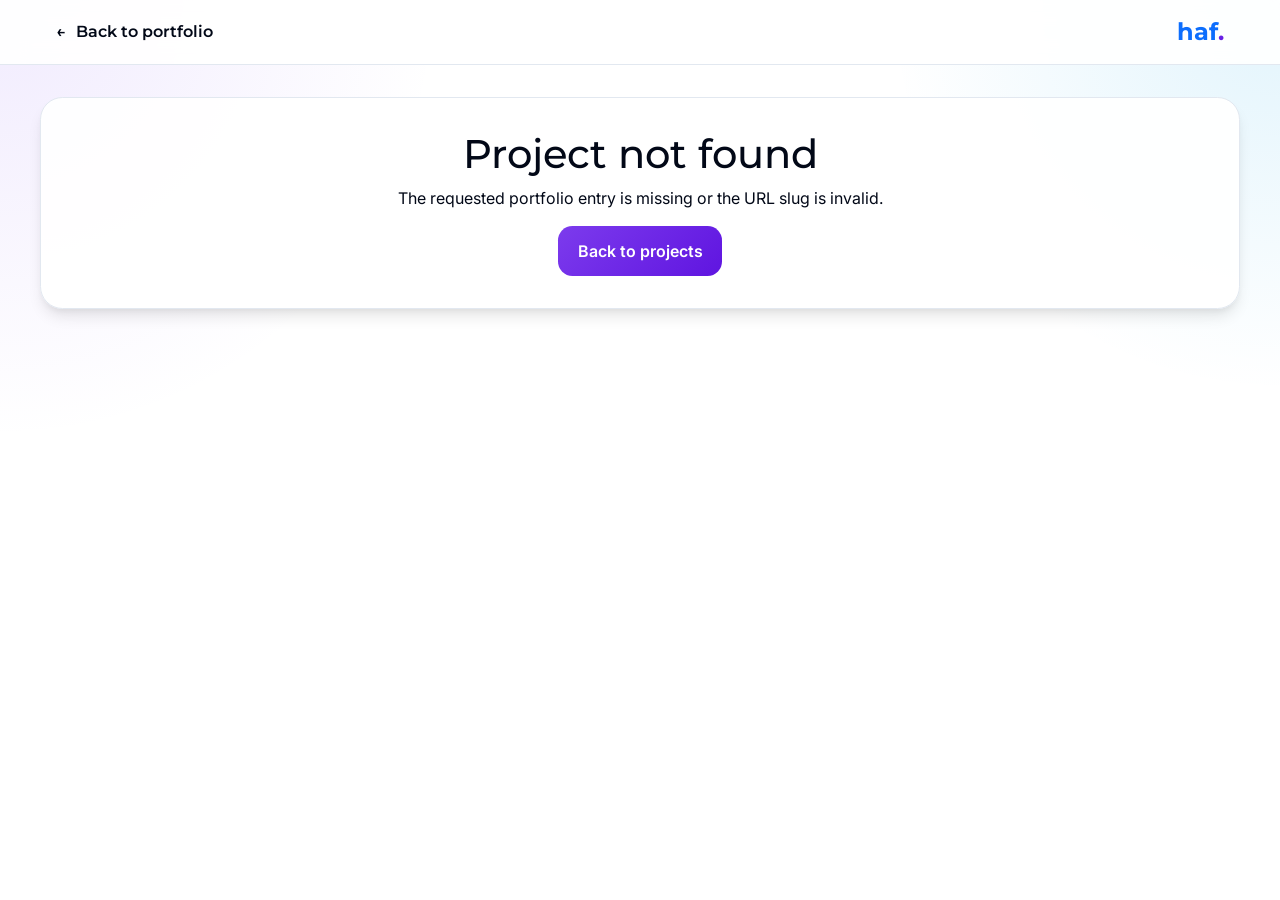
==== _haf_sync/porto-show.html @ fa83cdb7 "Update lms thesis, and SOBI" ====
<!DOCTYPE html>
<html lang="en">
<head>
    <meta charset="UTF-8">
    <meta name="viewport" content="width=device-width, initial-scale=1.0">
    <title>Portfolio Project - Hafidz Mulia</title>
    <meta name="description" content="Detailed portfolio case study for projects built by Hafidz Mulia.">
    <meta name="author" content="Hafidz Mulia">
    <link rel="preconnect" href="https://fonts.googleapis.com">
    <link rel="preconnect" href="https://fonts.gstatic.com" crossorigin>
    <link href="https://fonts.googleapis.com/css2?family=Inter:wght@300;400;500;600;700&family=Montserrat:wght@400;500;600;700&display=swap" rel="stylesheet">
    <link
      href="https://cdn.jsdelivr.net/npm/bootstrap@5.3.3/dist/css/bootstrap.min.css"
      rel="stylesheet"
      integrity="sha384-QWTKZyjpPEjISv5WaRU9OFeRpok6YctnYmDr5pNlyT2bRjXh0JMhjY6hW+ALEwIH"
      crossorigin="anonymous"
    />
    <link rel="stylesheet" href="css/style.css">
    <link rel="icon" type="image/png" href="img/logo.png">
</head>
<body class="detail-page">
    <nav class="detail-nav">
        <div class="container detail-nav-inner">
            <a class="detail-backlink font-montserrat" href="index.html#projects">
                <span>&larr;</span>
                <span>Back to portfolio</span>
            </a>
            <a class="nav-brand font-montserrat" href="index.html">haf<span class="text-gradient">.</span></a>
        </div>
    </nav>

    <main id="project-detail-root"></main>

    <script src="js/project-data.js"></script>
    <script src="js/porto-show.js"></script>
</body>
</html>
---- _haf_sync/css/style.css ----
/* CSS Variables and Root Styles */
:root {
  /* Color Palette */
  --primary: hsl(262, 83%, 58%);
  --primary-foreground: hsl(210, 20%, 98%);
  --secondary: hsl(210, 40%, 96%);
  --secondary-foreground: hsl(222.2, 84%, 4.9%);
  --muted: hsl(210, 40%, 96%);
  --muted-foreground: hsl(215.4, 16.3%, 46.9%);
  --accent: hsl(210, 40%, 96%);
  --accent-foreground: hsl(222.2, 84%, 4.9%);
  --destructive: hsl(0, 84%, 60%);
  --destructive-foreground: hsl(210, 20%, 98%);
  --border: hsl(214.3, 31.8%, 91.4%);
  --input: hsl(214.3, 31.8%, 91.4%);
  --ring: hsl(262, 83%, 58%);
  --background: hsl(0, 0%, 100%);
  --foreground: hsl(222.2, 84%, 4.9%);
  --card: hsl(0, 0%, 100%);
  --card-foreground: hsl(222.2, 84%, 4.9%);
  --popover: hsl(0, 0%, 100%);
  --popover-foreground: hsl(222.2, 84%, 4.9%);
  
  /* Gradients */
  --gradient-primary: linear-gradient(135deg, hsl(262, 83%, 58%), hsl(262, 83%, 48%));
  --gradient-subtle: linear-gradient(135deg, hsl(210, 40%, 98%), hsl(210, 40%, 96%));
  
  /* Shadows */
  --shadow-elegant: 0 4px 6px -1px rgba(0, 0, 0, 0.1), 0 2px 4px -1px rgba(0, 0, 0, 0.06);
  --shadow-lg: 0 10px 15px -3px rgba(0, 0, 0, 0.1), 0 4px 6px -2px rgba(0, 0, 0, 0.05);
  --shadow-xl: 0 20px 25px -5px rgba(0, 0, 0, 0.1), 0 10px 10px -5px rgba(0, 0, 0, 0.04);
  
  /* Transitions */
  --transition-smooth: all 0.3s cubic-bezier(0.4, 0, 0.2, 1);
}

/* Base Styles */
* {
  box-sizing: border-box;
}

html {
  scroll-behavior: smooth;
}

body {
  font-family: 'Inter', -apple-system, BlinkMacSystemFont, 'Segoe UI', 'Roboto', 'Oxygen', 'Ubuntu', 'Cantarell', 'Fira Sans', 'Droid Sans', 'Helvetica Neue', sans-serif;
  line-height: 1.5;
  color: var(--foreground);
  background-color: var(--background);
  margin: 0;
  padding: 0;
  min-height: 100vh;
  overflow-x: hidden;
}

.font-montserrat {
  font-family: 'Montserrat', sans-serif;
}

/* Utility Classes */
.container {
  width: 100%;
  max-width: 1200px;
  margin: 0 auto;
  padding: 0 1rem;
}

.min-h-screen {
  min-height: 100vh;
}

.text-gradient {
  background: var(--gradient-primary);
  -webkit-background-clip: text;
  background-clip: text;
  -webkit-text-fill-color: transparent;
  color: transparent;
}

.gradient-primary {
  background: var(--gradient-primary);
}

.gradient-subtle {
  background: var(--gradient-subtle);
}

.shadow-elegant {
  box-shadow: var(--shadow-elegant);
}

.shadow-lg {
  box-shadow: var(--shadow-lg);
}

.shadow-xl {
  box-shadow: var(--shadow-xl);
}

.transition-smooth {
  transition: var(--transition-smooth);
}

/* Navigation Styles */
nav {
  background: rgba(255, 255, 255, 0.95);
  backdrop-filter: blur(12px);
  border-bottom: 1px solid var(--border);
}

.nav-container {
  display: flex;
  align-items: center;
  justify-content: space-between;
  height: 4rem;
}

.nav-brand {
  font-size: 1.5rem;
  font-weight: 700;
  /* color: var(--foreground); */
  text-decoration: none;
  transition: var(--transition-smooth);
  outline: none;
  border: none;
}

.nav-brand:hover {
  color: var(--primary);
}

.nav-brand:focus {
  outline: none;
  /* color: var(--primary); */
}

.nav-menu {
  display: none;
  align-items: center;
  gap: 0.25rem;
}

/* Mobile Responsive Styles */
@media (max-width: 767px) {
  /* Container and spacing adjustments */
  .container {
    padding: 0 0.75rem;
  }
  
  /* Navigation mobile menu */
  .nav-menu {
    position: fixed;
    top: 4rem;
    left: 0;
    right: 0;
    background-color: var(--background);
    border: 1px solid var(--border);
    border-radius: 0 0 1rem 1rem;
    padding: 1rem;
    flex-direction: column;
    gap: 0.5rem;
    box-shadow: 0 10px 25px -5px rgba(0, 0, 0, 0.1);
    transform: translateY(-100%);
    opacity: 0;
    visibility: hidden;
    transition: all 0.3s ease-in-out;
    z-index: 1000;
  }
  
  .nav-menu.nav-menu-open {
    display: flex;
    transform: translateY(0);
    opacity: 1;
    visibility: visible;
  }
  
  .nav-link {
    width: 100%;
    text-align: left;
    padding: 0.75rem 1rem;
    border-radius: 0.5rem;
    font-size: 1rem;
  }
  
  .mobile-menu-btn.active {
    transform: rotate(90deg);
  }
  
  /* Hero section mobile adjustments */
  .hero {
    min-height: 70vh;
    padding: 1.5rem 0;
  }
  
  .hero-title {
    font-size: 2.25rem !important;
    line-height: 1.2;
    margin-bottom: 0.75rem;
  }
  
  .hero-subtitle {
    font-size: 1rem !important;
    margin-bottom: 1rem;
  }
  
  .hero-description {
    font-size: 1rem;
    margin-bottom: 1.5rem;
    line-height: 1.5;
  }
  
  .hero-buttons {
    flex-direction: column;
    align-items: center;
    gap: 0.75rem;
    margin-bottom: 1.5rem;
  }
  
  .btn {
    width: 100%;
    max-width: 280px;
    height: 3rem;
    font-size: 1rem;
  }
  
  /* Section spacing and typography */
  section {
    padding: 2rem 0;
  }
  
  .section-title {
    font-size: 1.875rem;
    margin-bottom: 1.5rem;
    line-height: 1.3;
  }
  
  /* Card adjustments */
  .card {
    padding: 0.75rem;
    margin-bottom: 1rem;
  }
  
  #about .card {
    max-width: 100%;
  }
  
  .card-title {
    font-size: 1.125rem;
  }
  
  .card-content {
    font-size: 0.95rem;
    line-height: 1.6;
  }
  
  /* Timeline mobile styles */
  .timeline {
    max-width: 100%;
  }
  
  .timeline-item {
    padding-left: 0;
    margin-bottom: 1.5rem;
  }
  
  /* Experience cards */
  .experience-header {
    flex-direction: column;
    align-items: flex-start;
    gap: 0.75rem;
    text-align: left;
  }
  
  .experience-icon {
    width: 2.5rem;
    height: 2.5rem;
    align-self: flex-start;
  }
  
  .experience-info h3 {
    font-size: 1.125rem;
    line-height: 1.3;
  }
  
  .timeline-item h4 {
    font-size: 1rem;
  }
  
  .experience-date {
    font-size: 0.875rem;
  }
  
  .experience-description {
    font-size: 0.9rem;
    margin-bottom: 1rem;
  }
  
  .experience-achievements li {
    font-size: 0.875rem;
    margin-bottom: 0.5rem;
    line-height: 1.4;
  }
  
  /* Subtimeline mobile redesign */
  .subtimeline {
    margin-left: 0 !important;
    padding-left: 0 !important;
    border-left: none !important;
    margin-top: 1rem;
    margin-bottom: 1.5rem;
  }
  
  .subtimeline .timeline-item {
    padding-left: 0;
    margin-bottom: 1.25rem;
    /* border-left: 2px solid var(--border); */
    padding-left: 1rem;
    position: relative;
  }
  
  .subtimeline .timeline-dot {
    left: -0.5rem;
    top: 0.75rem;
    width: 0.5rem;
    height: 0.5rem;
    border: 2px solid var(--background);
    background-color: var(--primary);
    display: block;
  }
  
  /* Alternative: Use visual separators instead of indentation */
  .subtimeline .card {
    border-left: 3px solid var(--primary);
    background-color: rgba(124, 58, 237, 0.02);
  }
  
  /* Skills section */
  .skills-grid {
    grid-template-columns: 1fr;
    gap: 1rem;
  }
  
  .skill-category {
    padding: 1.25rem;
  }
  
  .skill-category-title {
    font-size: 1.125rem;
    margin-bottom: 0.75rem;
  }
  
  .skill-tag {
    font-size: 0.8rem;
    padding: 0.25rem 0.6rem;
  }
  
  /* Projects section */
  .projects-grid {
    grid-template-columns: 1fr;
    gap: 1.5rem;
  }
  
  .project-content {
    padding: 1.25rem;
  }
  
  .project-title {
    font-size: 1.125rem;
    margin-bottom: 0.75rem;
  }
  
  .project-description {
    font-size: 0.875rem;
    margin-bottom: 1rem;
  }
  
  .project-links {
    flex-direction: column;
    gap: 0.75rem;
  }
  
  .project-link {
    width: 100%;
    justify-content: center;
    height: 3rem;
    font-size: 0.95rem;
  }
  
  /* Contact form */
  .contact-form {
    max-width: 100%;
    padding: 0;
  }
  
  .contact-intro {
    font-size: 1rem;
    margin-bottom: 2rem;
  }
  
  .form-input,
  .form-textarea {
    font-size: 1rem;
    height: 2.75rem;
  }
  
  .form-textarea {
    height: 8rem;
  }
  
  .form-submit {
    height: 3rem;
    font-size: 1rem;
  }
  
  /* Footer adjustments */
  footer {
    padding: 2rem 0;
  }
  
  .footer-content {
    gap: 1rem;
  }
  
  .footer-title {
    font-size: 1.25rem;
  }
  
  .footer-subtitle {
    font-size: 0.9rem;
  }
  
  .footer-social {
    gap: 1rem;
  }
  
  .footer-bottom {
    margin-top: 1.5rem;
    padding-top: 1.5rem;
  }
  
  .footer-copyright {
    font-size: 0.875rem;
  }
}

/* Extra small screens */
@media (max-width: 480px) {
  .container {
    padding: 0 0.5rem;
  }
  
  .card {
    padding: 0.5rem;
  }
  
  .hero-title {
    font-size: 2rem !important;
  }
  
  .hero-subtitle {
    font-size: 0.9rem !important;
  }
  
  .hero-description {
    font-size: 0.95rem;
  }
  
  .section-title {
    font-size: 1.75rem;
  }
  
 
  
  .experience-header {
    gap: 0.5rem;
  }
  
  .experience-icon {
    width: 2.25rem;
    height: 2.25rem;
  }
  
  .experience-info h3 {
    font-size: 1rem;
  }
  
  .btn {
    height: 2.75rem;
    font-size: 0.95rem;
    max-width: 260px;
  }
  
  .project-content {
    padding: 1rem;
  }
  
  .skill-category {
    padding: 1rem;
  }
  
  .skill-tag {
    font-size: 0.75rem;
    padding: 0.2rem 0.5rem;
  }
}

.nav-link {
  padding: 0.5rem 1rem;
  color: rgba(34, 34, 34, 0.8);
  text-decoration: none;
  font-weight: 500;
  border-radius: 0.5rem;
  transition: var(--transition-smooth);
}

.nav-link:hover {
  color: var(--primary);
  background-color: rgba(124, 58, 237, 0.05);
}

.mobile-menu-btn {
  display: flex;
  align-items: center;
  justify-content: center;
  width: 2.5rem;
  height: 2.5rem;
  border: none;
  background: none;
  cursor: pointer;
  border-radius: 0.375rem;
  transition: var(--transition-smooth);
  color: var(--foreground);
}

.mobile-menu-btn:hover {
  background-color: var(--accent);
}

/* Hero Section */
.hero {
  display: flex;
  align-items: center;
  justify-content: center;
  min-height: 80vh;
  text-align: center;
  padding: 2rem 0;
}

/* .hero-content {
  max-width: 64rem;
} */

.profile-image-container {
  margin-bottom: 2rem;
  display: inline-block;
}

/* .profile-image-wrapper {
  width: 10rem;
  height: 10rem;
  margin: 0 auto;
  border-radius: 50%;
  background: var(--gradient-primary);
  padding: 0.25rem;
  box-shadow: var(--shadow-elegant);
} */

/* .profile-image {
  width: 100%;
  height: 100%;
  border-radius: 50%;
  object-fit: cover;
} */

.hero-title {
  font-size: 3rem;
  font-weight: 700;
  margin-bottom: 0.5rem;
}

.hero-subtitle {
  font-size: 0.75rem;
  color: var(--muted-foreground);
  margin-bottom: 1.5rem;
}

.hero-description {
  font-size: 1.125rem;
  color: rgba(34, 34, 34, 0.8);
  max-width: 50rem;
  margin: 0 auto 1rem;
  line-height: 1.6;
}

.hero-buttons {
  display: flex;
  flex-wrap: wrap;
  gap: 1rem;
  justify-content: center;
  margin-bottom: 2rem;
}

.hero-social {
  display: flex;
  gap: 1.5rem;
  justify-content: center;
  color: var(--muted-foreground);
}

.hero-social a {
  color: var(--muted-foreground);
  transition: var(--transition-smooth);
}

.hero-social a:hover {
  color: var(--primary);
}

/* Button Styles */
.btn {
  display: inline-flex;
  align-items: center;
  justify-content: center;
  gap: 0.5rem;
  white-space: nowrap;
  font-size: 0.875rem;
  font-weight: 500;
  height: 2.75rem;
  padding: 0 2rem;
  border-radius: 0.375rem;
  border: none;
  cursor: pointer;
  text-decoration: none;
  transition: var(--transition-smooth);
  outline: none;
}

.btn:focus-visible {
  outline: 2px solid var(--ring);
  outline-offset: 2px;
}

.btn-primary {
  background: var(--gradient-primary);
  color: var(--primary-foreground);
  box-shadow: var(--shadow-lg);
}

.btn-primary:hover {
  box-shadow: var(--shadow-xl);
  transform: translateY(-1px);
}

.btn-secondary {
  border: 1px solid var(--border);
  background-color: var(--background);
  color: var(--foreground);
  box-shadow: var(--shadow-md);
}

.btn-secondary:hover {
  background-color: var(--accent);
  box-shadow: var(--shadow-lg);
}

/* Section Styles */
section {
  padding: 3rem 0;
 
}

.section-title {
  font-size: 2.5rem;
  font-weight: 700;
  text-align: center;
  margin-bottom: 1rem;
}

.section-bg {
  background-color: var(--background);
}

.section-subtle {
  background: var(--gradient-subtle);
}

/* Cards */
.card {
  background-color: var(--card);
  border-radius: 1rem;
  padding: 2rem;
  box-shadow: var(--shadow-md);
  border: 1px solid var(--border);
  transition: var(--transition-smooth);
 

}

.card:hover {
  box-shadow: var(--shadow-lg);
  transform: translateY(-2px);
}

.card-title {
  font-size: 1.25rem;
  font-weight: 600;
  margin-bottom: 0.5rem;
}

.card-content {
  color: rgba(34, 34, 34, 0.9);
  line-height: 1.6;
}

/* Grid Layouts */
.grid {
  display: grid;
  gap: 1.5rem;
}

.grid-md-2 {
  grid-template-columns: 1fr;
}

.grid-lg-3 {
  grid-template-columns: 1fr;
}

/* Experience Timeline */
.timeline {
  position: relative;
}

.timeline-line {
  position: absolute;
  left: 2rem;
  top: 0;
  bottom: 0;
  width: 0.125rem;
  background-color: var(--border);
  display: none;
}

.timeline-item {
  position: relative;
  padding-left: 0;
  margin-bottom: 2rem;
}

.timeline-dot {
  position: absolute;
  left: 1.5rem;
  top: 1.5rem;
  width: 1.25rem;
  height: 1.25rem;
  border-radius: 50%;
  background-color: var(--primary);
  border: 4px solid var(--background);
  box-shadow: var(--shadow-md);
  display: none;
}
/* Subtimeline */
.subtimeline {
  position: relative;
  margin-left: 3rem;
  border-left: 0.125rem solid var(--border);
  padding-left: 1rem;
  margin-top: -1rem;
  margin-bottom: 2rem;
}
.subtimeline .timeline-item {
  padding-left: 0;
  margin-bottom: 1.5rem;
}
.subtimeline .timeline-dot {
  left: -1.45rem;
  top: 0.5rem;
  width: 0.75rem;
  height: 0.75rem;
  border: 3px solid var(--background);
  background-color: var(--muted-foreground);
  display: block;
}
.subtimeline .experience-description {
  /* margin-bottom: 0.5rem; */
  font-size: 0.875rem;
}



.experience-icon {
  display: flex;
  align-items: center;
  justify-content: center;
  width: 3rem;
  height: 3rem;
  border-radius: 0.5rem;
  /* background-color: rgba(124, 58, 237, 0.1); */
  color: var(--primary);
  margin-bottom: 1rem;
}

.experience-header {
  display: flex;
  align-items: start;
  gap: 1rem;
  margin-bottom: 1rem;
}

.experience-info h3 {
  font-size: 1.25rem;
  font-weight: 600;
  margin-bottom: 0.25rem;
}
.timeline-item h4 {
  font-size: 1rem;
  font-weight: 600;
  margin-bottom: 0.25rem;
}
.experience-company {
  color: var(--primary);
  font-weight: 500;
}

.experience-date {
  font-size: 0.875rem;
  color: var(--muted-foreground);
}

.experience-description {
  color: rgba(34, 34, 34, 0.8);
  margin-bottom: 1rem;
}

.experience-achievements {
  list-style: none;
  padding: 0;
  margin: 0;
}

.experience-achievements li {
  display: flex;
  align-items: start;
  gap: 0.5rem;
  font-size: 0.875rem;
  color: rgba(34, 34, 34, 0.8);
  margin-bottom: 0.5rem;
}

.achievement-bullet {
  color: var(--primary);
  margin-top: 0.25rem;
}

/* Skills */
.skills-grid {
  display: grid;
  gap: 1.5rem;
  grid-template-columns: 1fr;
}

.skill-category {
  background-color: var(--card);
  border-radius: 0.75rem;
  padding: 1.5rem;
  box-shadow: var(--shadow-md);
  border: 1px solid var(--border);
  transition: var(--transition-smooth);
}

.skill-category:hover {
  box-shadow: var(--shadow-lg);
  transform: translateY(-2px);
}

.skill-category-title {
  font-size: 1.25rem;
  font-weight: 600;
  color: var(--primary);
  margin-bottom: 1rem;
}

.skill-tags {
  display: flex;
  flex-wrap: wrap;
  gap: 0.5rem;
}

.skill-tag {
  display: inline-flex;
  align-items: center;
  padding: 0.25rem 0.75rem;
  font-size: 0.875rem;
  font-weight: 500;
  border-radius: 9999px;
  background-color: var(--secondary);
  color: var(--secondary-foreground);
  border: 1px solid transparent;
  transition: var(--transition-smooth);
  cursor: default;
}

.skill-tag:hover {
  background-color: var(--primary);
  color: var(--primary-foreground);
}

/* Projects */
.projects-grid {
  display: grid;
  gap: 1.5rem;
  grid-template-columns: 1fr;
}

.project-card {
  background-color: var(--card);
  border-radius: 0.75rem;
  overflow: hidden;
  box-shadow: var(--shadow-md);
  border: 1px solid var(--border);
  transition: var(--transition-smooth);
  position: relative;
}

.project-card:hover {
  box-shadow: var(--shadow-xl);
  transform: translateY(-4px);
}

.project-image-container {
  position: relative;
  overflow: hidden;
  aspect-ratio: 16 / 9;
}

.project-image {
  width: 100%;
  height: 100%;
  object-fit: cover;
  transition: var(--transition-smooth);
}

.project-card:hover .project-image {
  transform: scale(1.1);
}

.project-overlay {
  position: absolute;
  inset: 0;
  background: linear-gradient(to top, rgba(0, 0, 0, 0.6), transparent);
  opacity: 0;
  transition: var(--transition-smooth);
}

.project-card:hover .project-overlay {
  opacity: 1;
}

.project-content {
  padding: 1.5rem;
}

.project-title {
  font-size: 1.25rem;
  font-weight: 600;
  margin-bottom: 0.5rem;
}

.project-description {
  color: rgba(34, 34, 34, 0.7);
  font-size: 0.875rem;
  margin-bottom: 1rem;
}

.project-tags {
  display: flex;
  flex-wrap: wrap;
  gap: 0.5rem;
  margin-bottom: 1rem;
}

.project-tag {
  padding: 0.25rem 0.5rem;
  font-size: 0.75rem;
  border-radius: 0.375rem;
  background-color: rgba(124, 58, 237, 0.1);
  color: var(--primary);
  font-weight: 500;
}

.project-links {
  display: flex;
  flex-wrap: wrap;
  gap: 0.5rem;
}

.project-link {
  display: inline-flex;
  align-items: center;
  justify-content: center;
  gap: 0.5rem;
  font-size: 0.875rem;
  font-weight: 500;
  height: 2.25rem;
  padding: 0 0.75rem;
  border-radius: 0.375rem;
  text-decoration: none;
  transition: var(--transition-smooth);
  flex: 1 1 calc(50% - 0.25rem);
}

.project-link-primary {
  background: var(--gradient-primary);
  color: var(--primary-foreground);
}

.project-link-secondary {
  border: 1px solid var(--border);
  background-color: var(--background);
  color: var(--foreground);
}
.project-link-show {
  flex-basis: 100%;
  border: 1px solid rgba(124, 58, 237, 0.22);
  background: rgba(124, 58, 237, 0.08);
  color: var(--primary);
}


.project-link:hover {
  transform: translateY(-1px);
}

/* Contact Form */
.contact-form {
  max-width: 32rem;
  margin: 0 auto;
}

.contact-intro {
  text-align: center;
  color: var(--muted-foreground);
  margin-bottom: 3rem;
}

.form-group {
  margin-bottom: 1.5rem;
}

.form-label {
  display: block;
  font-size: 0.875rem;
  font-weight: 500;
  margin-bottom: 0.5rem;
}

.form-input,
.form-textarea {
  width: 100%;
  height: 2.5rem;
  border-radius: 0.375rem;
  border: 1px solid var(--input);
  background-color: var(--background);
  padding: 0 0.75rem;
  font-size: 0.875rem;
  transition: var(--transition-smooth);
  outline: none;
}

.form-textarea {
  height: 7.5rem;
  padding: 0.5rem 0.75rem;
  resize: vertical;
}

.form-input:focus,
.form-textarea:focus {
  outline: 2px solid var(--ring);
  outline-offset: 2px;
}

.form-input::placeholder,
.form-textarea::placeholder {
  color: var(--muted-foreground);
}

.form-submit {
  width: 100%;
  background: var(--gradient-primary);
  color: var(--primary-foreground);
  height: 2.75rem;
  padding: 0 2rem;
  border-radius: 0.375rem;
  border: none;
  font-size: 0.875rem;
  font-weight: 500;
  cursor: pointer;
  transition: var(--transition-smooth);
  box-shadow: var(--shadow-md);
}

.form-submit:hover {
  box-shadow: var(--shadow-lg);
  transform: translateY(-1px);
}

/* Footer */
footer {
  padding: 3rem 0;
  background: var(--gradient-primary);
  color: white;
}

.footer-content {
  display: flex;
  flex-direction: column;
  align-items: center;
  gap: 1.5rem;
  max-width: 96rem;
  margin: 0 auto;
}

.footer-info {
  text-align: center;
}

.footer-title {
  font-size: 1.5rem;
  font-weight: 700;
  margin-bottom: 0.5rem;
}

.footer-subtitle {
  color: rgba(255, 255, 255, 0.8);
}

.footer-social {
  display: flex;
  gap: 1.5rem;
}

.footer-social a {
  color: white;
  transition: var(--transition-smooth);
}

.footer-social a:hover {
  color: rgba(255, 255, 255, 0.7);
}

.footer-bottom {
  margin-top: 2rem;
  padding-top: 2rem;
  border-top: 1px solid rgba(255, 255, 255, 0.2);
  text-align: center;
}

.footer-copyright {
  color: rgba(255, 255, 255, 0.8);
}

.heart-icon {
  display: inline;
  width: 1rem;
  height: 1rem;
  color: #f87171;
  fill: #f87171;
}

/* Animations */
.animate-fade-in {
  animation: fadeIn 1s ease-out;
}

.animate-fade-in-up {
  animation: fadeInUp 0.8s ease-out;
  animation-fill-mode: both;
}

@keyframes fadeIn {
  from {
    opacity: 0;
  }
  to {
    opacity: 1;
  }
}

@keyframes fadeInUp {
  from {
    opacity: 0;
    transform: translateY(30px);
  }
  to {
    opacity: 1;
    transform: translateY(0);
  }
}

/* Tablet Responsive Styles */
@media (min-width: 768px) and (max-width: 1023px) {
  .container {
    padding: 0 2rem;
  }
  
  .hero-title {
    font-size: 3.25rem;
  }
  
  .hero-subtitle {
    font-size: 1.25rem;
  }
  
  .section-title {
    font-size: 2.25rem;
  }
  
  .timeline {
    max-width: 85%;
    margin: 0 auto;
  }
  
  #about .card {
    max-width: 85%;
    margin: 0 auto;
  }
}

/* Desktop Responsive Design */
@media (min-width: 768px) {
  .nav-menu {
    display: flex;
  }
  
  .mobile-menu-btn {
    display: none;
  }
  
  /* Desktop timeline and about constraints */
  .timeline {
    max-width: 75%;
    margin: 0 auto;
  }
  
  #about .card {
    max-width: 75%;
    margin: 0 auto;
  }
  
  .timeline-line {
    display: block;
  }
  
  .timeline-item {
    padding-left: 5rem;
  }
  
  .timeline-dot {
    display: block;
  }
  
  .grid-md-2 {
    grid-template-columns: repeat(2, 1fr);
  }
  
  .skills-grid {
    grid-template-columns: repeat(2, 1fr);
  }
  
  .projects-grid {
    grid-template-columns: repeat(2, 1fr);
  }
  
  .footer-content {
    flex-direction: row;
    justify-content: space-between;
  }
  
  .footer-info {
    text-align: left;
  }
  
  .hero-title {
    font-size: 3.75rem;
  }
  
  .hero-subtitle {
    font-size: 1.5rem;
  }
}

@media (min-width: 1024px) {
  .grid-lg-3 {
    grid-template-columns: repeat(3, 1fr);
  }
  
  .projects-grid {
    grid-template-columns: repeat(3, 1fr);
  }
  
  .hero-title {
    font-size: 4rem;
  }
}

/* Fixed Navigation */
.nav-fixed {
  position: fixed;
  top: 0;
  left: 0;
  right: 0;
  z-index: 50;
}

/* Lovable Badge Styles */
#lovable-badge {
  position: fixed;
  bottom: 10px;
  right: 10px;
  width: 141px;
  padding: 5px 13px;
  background-color: #000;
  color: #fff;
  font-size: 12px;
  border-radius: 5px;
  font-family: sans-serif;
  display: flex;
  align-items: center;
  gap: 4px;
  z-index: 1000000;
  text-transform: none !important;
  font-feature-settings: normal !important;
  font-weight: 400 !important;
}

/* Sonner Toast Styles */
:where(html[dir="ltr"]),:where([data-sonner-toaster][dir="ltr"]){--toast-icon-margin-start: -3px;--toast-icon-margin-end: 4px;--toast-svg-margin-start: -1px;--toast-svg-margin-end: 0px;--toast-button-margin-start: auto;--toast-button-margin-end: 0;--toast-close-button-start: 0;--toast-close-button-end: unset;--toast-close-button-transform: translate(-35%, -35%)}:where(html[dir="rtl"]),:where([data-sonner-toaster][dir="rtl"]){--toast-icon-margin-start: 4px;--toast-icon-margin-end: -3px;--toast-svg-margin-start: 0px;--toast-svg-margin-end: -1px;--toast-button-margin-start: 0;--toast-button-margin-end: auto;--toast-close-button-start: unset;--toast-close-button-end: 0;--toast-close-button-transform: translate(35%, -35%)}:where([data-sonner-toaster]){position:fixed;width:var(--width);font-family:ui-sans-serif,system-ui,-apple-system,BlinkMacSystemFont,Segoe UI,Roboto,Helvetica Neue,Arial,Noto Sans,sans-serif,Apple Color Emoji,Segoe UI Emoji,Segoe UI Symbol,Noto Color Emoji;--gray1: hsl(0, 0%, 99%);--gray2: hsl(0, 0%, 97.3%);--gray3: hsl(0, 0%, 95.1%);--gray4: hsl(0, 0%, 93%);--gray5: hsl(0, 0%, 90.9%);--gray6: hsl(0, 0%, 88.7%);--gray7: hsl(0, 0%, 85.8%);--gray8: hsl(0, 0%, 78%);--gray9: hsl(0, 0%, 56.1%);--gray10: hsl(0, 0%, 52.3%);--gray11: hsl(0, 0%, 43.5%);--gray12: hsl(0, 0%, 9%);--border-radius: 8px;box-sizing:border-box;padding:0;margin:0;list-style:none;outline:none;z-index:999999999;transition:transform .4s ease}:where([data-sonner-toaster][data-lifted="true"]){transform:translateY(-10px)}@media (hover: none) and (pointer: coarse){:where([data-sonner-toaster][data-lifted="true"]){transform:none}}:where([data-sonner-toaster][data-x-position="right"]){right:var(--offset-right)}:where([data-sonner-toaster][data-x-position="left"]){left:var(--offset-left)}:where([data-sonner-toaster][data-x-position="center"]){left:50%;transform:translate(-50%)}:where([data-sonner-toaster][data-y-position="top"]){top:var(--offset-top)}:where([data-sonner-toaster][data-y-position="bottom"]){bottom:var(--offset-bottom)}:where([data-sonner-toast]){--y: translateY(100%);--lift-amount: calc(var(--lift) * var(--gap));z-index:var(--z-index);position:absolute;opacity:0;transform:var(--y);filter:blur(0);touch-action:none;transition:transform .4s,opacity .4s,height .4s,box-shadow .2s;box-sizing:border-box;outline:none;overflow-wrap:anywhere}:where([data-sonner-toast][data-styled="true"]){padding:16px;background:var(--normal-bg);border:1px solid var(--normal-border);color:var(--normal-text);border-radius:var(--border-radius);box-shadow:0 4px 12px #0000001a;width:var(--width);font-size:13px;display:flex;align-items:center;gap:6px}:where([data-sonner-toast]:focus-visible){box-shadow:0 4px 12px #0000001a,0 0 0 2px #0003}:where([data-sonner-toast][data-y-position="top"]){top:0;--y: translateY(-100%);--lift: 1;--lift-amount: calc(1 * var(--gap))}:where([data-sonner-toast][data-y-position="bottom"]){bottom:0;--y: translateY(100%);--lift: -1;--lift-amount: calc(var(--lift) * var(--gap))}:where([data-sonner-toast]) :where([data-description]){font-weight:400;line-height:1.4;color:inherit}:where([data-sonner-toast]) :where([data-title]){font-weight:500;line-height:1.5;color:inherit}:where([data-sonner-toast]) :where([data-icon]){display:flex;height:16px;width:16px;position:relative;justify-content:flex-start;align-items:center;flex-shrink:0;margin-left:var(--toast-icon-margin-start);margin-right:var(--toast-icon-margin-end)}:where([data-sonner-toast][data-promise="true"]) :where([data-icon])>svg{opacity:0;transform:scale(.8);transform-origin:center;animation:sonner-fade-in .3s ease forwards}:where([data-sonner-toast]) :where([data-icon])>*{flex-shrink:0}:where([data-sonner-toast]) :where([data-icon]) svg{margin-left:var(--toast-svg-margin-start);margin-right:var(--toast-svg-margin-end)}:where([data-sonner-toast]) :where([data-content]){display:flex;flex-direction:column;gap:2px}[data-sonner-toast][data-styled=true] [data-button]{border-radius:4px;padding-left:8px;padding-right:8px;height:24px;font-size:12px;color:var(--normal-bg);background:var(--normal-text);margin-left:var(--toast-button-margin-start);margin-right:var(--toast-button-margin-end);border:none;cursor:pointer;outline:none;display:flex;align-items:center;flex-shrink:0;transition:opacity .4s,box-shadow .2s}:where([data-sonner-toast]) :where([data-button]):focus-visible{box-shadow:0 0 0 2px #0006}:where([data-sonner-toast]) :where([data-button]):first-of-type{margin-left:var(--toast-button-margin-start);margin-right:var(--toast-button-margin-end)}:where([data-sonner-toast]) :where([data-cancel]){color:var(--normal-text);background:rgba(0,0,0,.08)}:where([data-sonner-toast][data-theme="dark"]) :where([data-cancel]){background:rgba(255,255,255,.3)}:where([data-sonner-toast]) :where([data-close-button]){position:absolute;left:var(--toast-close-button-start);right:var(--toast-close-button-end);top:0;height:20px;width:20px;display:flex;justify-content:center;align-items:center;padding:0;color:var(--gray12);border:1px solid var(--gray4);transform:var(--toast-close-button-transform);border-radius:50%;cursor:pointer;z-index:1;transition:opacity .1s,background .2s,border-color .2s}[data-sonner-toast] [data-close-button]{background:var(--gray1)}:where([data-sonner-toast]) :where([data-close-button]):focus-visible{box-shadow:0 4px 12px #0000001a,0 0 0 2px #0003}:where([data-sonner-toast]) :where([data-disabled="true"]){cursor:not-allowed}:where([data-sonner-toast]):hover :where([data-close-button]):hover{background:var(--gray2);border-color:var(--gray5)}:where([data-sonner-toast][data-swiping="true"]):before{content:"";position:absolute;left:-50%;right:-50%;height:100%;z-index:-1}:where([data-sonner-toast][data-y-position="top"][data-swiping="true"]):before{bottom:50%;transform:scaleY(3) translateY(50%)}:where([data-sonner-toast][data-y-position="bottom"][data-swiping="true"]):before{top:50%;transform:scaleY(3) translateY(-50%)}:where([data-sonner-toast][data-swiping="false"][data-removed="true"]):before{content:"";position:absolute;inset:0;transform:scaleY(2)}:where([data-sonner-toast]):after{content:"";position:absolute;left:0;height:calc(var(--gap) + 1px);bottom:100%;width:100%}:where([data-sonner-toast][data-mounted="true"]){--y: translateY(0);opacity:1}:where([data-sonner-toast][data-expanded="false"][data-front="false"]){--scale: var(--toasts-before) * .05 + 1;--y: translateY(calc(var(--lift-amount) * var(--toasts-before))) scale(calc(-1 * var(--scale)));height:var(--front-toast-height)}:where([data-sonner-toast])>*{transition:opacity .4s}:where([data-sonner-toast][data-expanded="false"][data-front="false"][data-styled="true"])>*{opacity:0}:where([data-sonner-toast][data-visible="false"]){opacity:0;pointer-events:none}:where([data-sonner-toast][data-mounted="true"][data-expanded="true"]){--y: translateY(calc(var(--lift) * var(--offset)));height:var(--initial-height)}:where([data-sonner-toast][data-removed="true"][data-front="true"][data-swipe-out="false"]){--y: translateY(calc(var(--lift) * -100%));opacity:0}:where([data-sonner-toast][data-removed="true"][data-front="false"][data-swipe-out="false"][data-expanded="true"]){--y: translateY(calc(var(--lift) * var(--offset) + var(--lift) * -100%));opacity:0}:where([data-sonner-toast][data-removed="true"][data-front="false"][data-swipe-out="false"][data-expanded="false"]){--y: translateY(40%);opacity:0;transition:transform .5s,opacity .2s}:where([data-sonner-toast][data-removed="true"][data-front="false"]):before{height:calc(var(--initial-height) + 20%)}[data-sonner-toast][data-swiping=true]{transform:var(--y) translateY(var(--swipe-amount-y, 0px)) translate(var(--swipe-amount-x, 0px));transition:none}[data-sonner-toast][data-swiped=true]{user-select:none}[data-sonner-toast][data-swipe-out=true][data-y-position=bottom],[data-sonner-toast][data-swipe-out=true][data-y-position=top]{animation-duration:.2s;animation-timing-function:ease-out;animation-fill-mode:forwards}[data-sonner-toast][data-swipe-out=true][data-swipe-direction=left]{animation-name:swipe-out-left}[data-sonner-toast][data-swipe-out=true][data-swipe-direction=right]{animation-name:swipe-out-right}[data-sonner-toast][data-swipe-out=true][data-swipe-direction=up]{animation-name:swipe-out-up}[data-sonner-toast][data-swipe-out=true][data-swipe-direction=down]{animation-name:swipe-out-down}@keyframes swipe-out-left{0%{transform:var(--y) translate(var(--swipe-amount-x));opacity:1}to{transform:var(--y) translate(calc(var(--swipe-amount-x) - 100%));opacity:0}}@keyframes swipe-out-right{0%{transform:var(--y) translate(var(--swipe-amount-x));opacity:1}to{transform:var(--y) translate(calc(var(--swipe-amount-x) + 100%));opacity:0}}@keyframes swipe-out-up{0%{transform:var(--y) translateY(var(--swipe-amount-y));opacity:1}to{transform:var(--y) translateY(calc(var(--swipe-amount-y) - 100%));opacity:0}}@keyframes swipe-out-down{0%{transform:var(--y) translateY(var(--swipe-amount-y));opacity:1}to{transform:var(--y) translateY(calc(var(--swipe-amount-y) + 100%));opacity:0}}@media (max-width: 600px){[data-sonner-toaster]{position:fixed;right:var(--mobile-offset-right);left:var(--mobile-offset-left);width:100%}[data-sonner-toaster][dir=rtl]{left:calc(var(--mobile-offset-left) * -1)}[data-sonner-toaster] [data-sonner-toast]{left:0;right:0;width:calc(100% - var(--mobile-offset-left) * 2)}[data-sonner-toaster][data-x-position=left]{left:var(--mobile-offset-left)}[data-sonner-toaster][data-y-position=bottom]{bottom:var(--mobile-offset-bottom)}[data-sonner-toaster][data-y-position=top]{top:var(--mobile-offset-top)}[data-sonner-toaster][data-x-position=center]{left:var(--mobile-offset-left);right:var(--mobile-offset-right);transform:none}}[data-sonner-toaster][data-theme=light]{--normal-bg: #fff;--normal-border: var(--gray4);--normal-text: var(--gray12);--success-bg: hsl(143, 85%, 96%);--success-border: hsl(145, 92%, 91%);--success-text: hsl(140, 100%, 27%);--info-bg: hsl(208, 100%, 97%);--info-border: hsl(221, 91%, 91%);--info-text: hsl(210, 92%, 45%);--warning-bg: hsl(49, 100%, 97%);--warning-border: hsl(49, 91%, 91%);--warning-text: hsl(31, 92%, 45%);--error-bg: hsl(359, 100%, 97%);--error-border: hsl(359, 100%, 94%);--error-text: hsl(360, 100%, 45%)}[data-sonner-toaster][data-theme=light] [data-sonner-toast][data-invert=true]{--normal-bg: #000;--normal-border: hsl(0, 0%, 20%);--normal-text: var(--gray1)}[data-sonner-toaster][data-theme=dark] [data-sonner-toast][data-invert=true]{--normal-bg: #fff;--normal-border: var(--gray3);--normal-text: var(--gray12)}[data-sonner-toaster][data-theme=dark]{--normal-bg: #000;--normal-bg-hover: hsl(0, 0%, 12%);--normal-border: hsl(0, 0%, 20%);--normal-border-hover: hsl(0, 0%, 25%);--normal-text: var(--gray1);--success-bg: hsl(150, 100%, 6%);--success-border: hsl(147, 100%, 12%);--success-text: hsl(150, 86%, 65%);--info-bg: hsl(215, 100%, 6%);--info-border: hsl(223, 100%, 12%);--info-text: hsl(216, 87%, 65%);--warning-bg: hsl(64, 100%, 6%);--warning-border: hsl(60, 100%, 12%);--warning-text: hsl(46, 87%, 65%);--error-bg: hsl(358, 76%, 10%);--error-border: hsl(357, 89%, 16%);--error-text: hsl(358, 100%, 81%)}[data-sonner-toaster][data-theme=dark] [data-sonner-toast] [data-close-button]{background:var(--normal-bg);border-color:var(--normal-border);color:var(--normal-text)}[data-sonner-toaster][data-theme=dark] [data-sonner-toast] [data-close-button]:hover{background:var(--normal-bg-hover);border-color:var(--normal-border-hover)}[data-rich-colors=true][data-sonner-toast][data-type=success],[data-rich-colors=true][data-sonner-toast][data-type=success] [data-close-button]{background:var(--success-bg);border-color:var(--success-border);color:var(--success-text)}[data-rich-colors=true][data-sonner-toast][data-type=info],[data-rich-colors=true][data-sonner-toast][data-type=info] [data-close-button]{background:var(--info-bg);border-color:var(--info-border);color:var(--info-text)}[data-rich-colors=true][data-sonner-toast][data-type=warning],[data-rich-colors=true][data-sonner-toast][data-type=warning] [data-close-button]{background:var(--warning-bg);border-color:var(--warning-border);color:var(--warning-text)}[data-rich-colors=true][data-sonner-toast][data-type=error],[data-rich-colors=true][data-sonner-toast][data-type=error] [data-close-button]{background:var(--error-bg);border-color:var(--error-border);color:var(--error-text)}.sonner-loading-wrapper{--size: 16px;height:var(--size);width:var(--size);position:absolute;inset:0;z-index:10}.sonner-loading-wrapper[data-visible=false]{transform-origin:center;animation:sonner-fade-out .2s ease forwards}.sonner-spinner{position:relative;top:50%;left:50%;height:var(--size);width:var(--size)}.sonner-loading-bar{animation:sonner-spin 1.2s linear infinite;background:var(--gray11);border-radius:6px;height:8%;left:-10%;position:absolute;top:-3.9%;width:24%}.sonner-loading-bar:nth-child(1){animation-delay:-1.2s;transform:rotate(.0001deg) translate(146%)}.sonner-loading-bar:nth-child(2){animation-delay:-1.1s;transform:rotate(30deg) translate(146%)}.sonner-loading-bar:nth-child(3){animation-delay:-1s;transform:rotate(60deg) translate(146%)}.sonner-loading-bar:nth-child(4){animation-delay:-.9s;transform:rotate(90deg) translate(146%)}.sonner-loading-bar:nth-child(5){animation-delay:-.8s;transform:rotate(120deg) translate(146%)}.sonner-loading-bar:nth-child(6){animation-delay:-.7s;transform:rotate(150deg) translate(146%)}.sonner-loading-bar:nth-child(7){animation-delay:-.6s;transform:rotate(180deg) translate(146%)}.sonner-loading-bar:nth-child(8){animation-delay:-.5s;transform:rotate(210deg) translate(146%)}.sonner-loading-bar:nth-child(9){animation-delay:-.4s;transform:rotate(240deg) translate(146%)}.sonner-loading-bar:nth-child(10){animation-delay:-.3s;transform:rotate(270deg) translate(146%)}.sonner-loading-bar:nth-child(11){animation-delay:-.2s;transform:rotate(300deg) translate(146%)}.sonner-loading-bar:nth-child(12){animation-delay:-.1s;transform:rotate(330deg) translate(146%)}@keyframes sonner-fade-in{0%{opacity:0;transform:scale(.8)}to{opacity:1;transform:scale(1)}}@keyframes sonner-fade-out{0%{opacity:1;transform:scale(1)}to{opacity:0;transform:scale(.8)}}@keyframes sonner-spin{0%{opacity:1}to{opacity:.15}}@media (prefers-reduced-motion){[data-sonner-toast],[data-sonner-toast]>*,.sonner-loading-bar{transition:none!important;animation:none!important}}.sonner-loader{position:absolute;top:50%;left:50%;transform:translate(-50%,-50%);transform-origin:center;transition:opacity .2s,transform .2s}.sonner-loader[data-visible=false]{opacity:0;transform:scale(.8) translate(-50%,-50%)}
.project-kicker {
  margin: 0 0 0.4rem;
  color: var(--muted-foreground);
  font-size: 0.85rem;
  font-weight: 600;
  letter-spacing: 0.04em;
  text-transform: uppercase;
}

.project-image-placeholder {
  display: flex;
  align-items: center;
  justify-content: center;
  padding: 1.5rem;
  background:
    radial-gradient(circle at top left, rgba(255, 255, 255, 0.24), transparent 40%),
    linear-gradient(135deg, hsl(262, 83%, 58%), hsl(208, 84%, 50%));
  color: white;
  font-size: 1.1rem;
  font-weight: 700;
  text-align: center;
}

.project-status-badge {
  position: absolute;
  top: 1rem;
  right: 1rem;
  z-index: 2;
  padding: 0.35rem 0.7rem;
  border-radius: 999px;
  background: rgba(255, 255, 255, 0.92);
  color: var(--foreground);
  font-size: 0.75rem;
  font-weight: 700;
  box-shadow: var(--shadow-elegant);
}

.project-link-disabled {
  justify-content: center;
  background: hsl(210, 40%, 96%);
  color: var(--muted-foreground);
  border: 1px dashed var(--border);
  cursor: default;
}

.detail-page {
  min-height: 100vh;
  background:
    radial-gradient(circle at top left, rgba(139, 92, 246, 0.12), transparent 28%),
    radial-gradient(circle at top right, rgba(14, 165, 233, 0.12), transparent 25%),
    var(--background);
}

.detail-nav {
  position: sticky;
  top: 0;
  z-index: 20;
  background: rgba(255, 255, 255, 0.92);
  backdrop-filter: blur(12px);
  border-bottom: 1px solid var(--border);
}

.detail-nav-inner {
  display: flex;
  align-items: center;
  justify-content: space-between;
  min-height: 4rem;
  gap: 1rem;
}

.detail-backlink {
  display: inline-flex;
  align-items: center;
  gap: 0.6rem;
  color: var(--foreground);
  text-decoration: none;
  font-weight: 600;
}

.detail-shell {
  padding: 2rem 0 3rem;
}

.detail-header {
  display: grid;
  gap: 1rem;
  margin-bottom: 1.5rem;
}

.detail-eyebrow {
  color: var(--primary);
  text-transform: uppercase;
  letter-spacing: 0.08em;
  font-size: 0.82rem;
  font-weight: 700;
}

.detail-title {
  margin: 0;
  font-size: clamp(2rem, 4vw, 3.3rem);
  line-height: 1.05;
}

.detail-summary {
  max-width: 860px;
  color: var(--muted-foreground);
  font-size: 1.05rem;
}

.detail-chip-row,
.detail-stack-tags,
.detail-action-row {
  display: flex;
  flex-wrap: wrap;
  gap: 0.75rem;
}

.detail-chip {
  display: inline-flex;
  align-items: center;
  gap: 0.45rem;
  padding: 0.55rem 0.9rem;
  border-radius: 999px;
  background: white;
  border: 1px solid var(--border);
  font-size: 0.9rem;
  box-shadow: var(--shadow-elegant);
}

.detail-action {
  display: inline-flex;
  align-items: center;
  justify-content: center;
  min-height: 2.9rem;
  padding: 0.8rem 1.2rem;
  border-radius: 0.9rem;
  font-weight: 600;
  text-decoration: none;
  transition: var(--transition-smooth);
}

.detail-action-primary {
  background: var(--gradient-primary);
  color: white;
}

.detail-action-secondary {
  background: white;
  color: var(--foreground);
  border: 1px solid var(--border);
}

.detail-grid {
  display: grid;
  grid-template-columns: minmax(0, 1.6fr) minmax(280px, 0.9fr);
  gap: 1.5rem;
  align-items: start;
}

.detail-card {
  background: rgba(255, 255, 255, 0.95);
  border: 1px solid var(--border);
  border-radius: 1.4rem;
  box-shadow: var(--shadow-lg);
  padding: 1.25rem;
}

.detail-card h2,
.detail-card h3 {
  margin-top: 0;
  margin-bottom: 0.85rem;
}

.detail-body {
  display: grid;
  gap: 1.5rem;
}

.detail-text-block {
  color: var(--muted-foreground);
}

.detail-text-block p {
  margin: 0 0 0.9rem;
}

.detail-list {
  margin: 0;
  padding-left: 1.1rem;
  color: var(--muted-foreground);
}

.detail-list li + li {
  margin-top: 0.55rem;
}

.detail-meta-grid {
  display: grid;
  gap: 0.85rem;
}

.detail-meta-item {
  padding-bottom: 0.85rem;
  border-bottom: 1px solid var(--border);
}

.detail-meta-item:last-child {
  border-bottom: none;
  padding-bottom: 0;
}

.detail-meta-label {
  display: block;
  margin-bottom: 0.25rem;
  color: var(--muted-foreground);
  font-size: 0.82rem;
  text-transform: uppercase;
  letter-spacing: 0.06em;
}

.detail-stack-tags .project-tag {
  margin: 0;
}

.carousel-shell {
  display: grid;
  gap: 1rem;
}

.carousel-stage {
  position: relative;
  overflow: hidden;
  border-radius: 1.2rem;
  background: hsl(220, 22%, 97%);
  border: 1px solid var(--border);
  min-height: 360px;
}

.carousel-track {
  display: flex;
  transition: transform 0.35s ease;
}

.carousel-slide {
  min-width: 100%;
  display: flex;
  align-items: stretch;
}

.carousel-media,
.carousel-placeholder {
  width: 100%;
  min-height: 360px;
}

.carousel-media {
  object-fit: cover;
}

.carousel-placeholder {
  display: grid;
  place-items: center;
  text-align: center;
  padding: 2rem;
  background:
    linear-gradient(135deg, rgba(139, 92, 246, 0.18), rgba(14, 165, 233, 0.18)),
    white;
}

.carousel-placeholder strong {
  display: block;
  margin-bottom: 0.55rem;
  font-size: 1.2rem;
}

.carousel-controls {
  display: flex;
  align-items: center;
  justify-content: space-between;
  gap: 1rem;
}

.carousel-buttons {
  display: flex;
  gap: 0.6rem;
}

.carousel-btn {
  width: 2.6rem;
  height: 2.6rem;
  border: 1px solid var(--border);
  background: white;
  border-radius: 999px;
  cursor: pointer;
  font-size: 1rem;
}

.carousel-dots {
  display: flex;
  flex-wrap: wrap;
  gap: 0.45rem;
}

.carousel-dot {
  width: 0.75rem;
  height: 0.75rem;
  border-radius: 999px;
  border: none;
  background: hsl(214.3, 31.8%, 85%);
  cursor: pointer;
}

.carousel-dot.active {
  background: var(--primary);
}

.detail-empty {
  padding: 2rem;
  text-align: center;
}

@media (max-width: 991px) {
  .detail-grid {
    grid-template-columns: 1fr;
  }
}

@media (max-width: 767px) {
  .detail-shell {
    padding-top: 1.25rem;
  }

  .detail-card {
    padding: 1rem;
  }

  .carousel-stage,
  .carousel-media,
  .carousel-placeholder {
    min-height: 260px;
  }
}

.projects-header {
  display: flex;
  align-items: flex-end;
  justify-content: space-between;
  gap: 1rem;
  margin-bottom: 1rem;
}

.projects-intro {
  max-width: 640px;
  margin: -0.5rem 0 0;
  color: var(--muted-foreground);
  font-size: 1rem;
}

.projects-count {
  margin: 0;
  color: var(--muted-foreground);
  font-weight: 600;
}

.project-filter-bar {
  display: flex;
  flex-wrap: wrap;
  gap: 0.75rem;
  margin-bottom: 1.75rem;
}

.project-filter-btn {
  border: 1px solid var(--border);
  background: rgba(255, 255, 255, 0.92);
  color: var(--muted-foreground);
  border-radius: 999px;
  padding: 0.72rem 1.05rem;
  font-size: 0.95rem;
  font-weight: 600;
  cursor: pointer;
  transition: var(--transition-smooth);
  box-shadow: 0 8px 24px rgba(15, 23, 42, 0.04);
}

.project-filter-btn:hover {
  border-color: rgba(124, 58, 237, 0.28);
  color: var(--foreground);
  transform: translateY(-1px);
}

.project-filter-btn.active {
  background: var(--gradient-primary);
  border-color: transparent;
  color: white;
  box-shadow: var(--shadow-elegant);
}

.project-card-catalog {
  height: 100%;
}

.project-roleline {
  margin: -0.35rem 0 0.85rem;
  color: var(--muted-foreground);
  font-size: 0.95rem;
  font-weight: 600;
}

.project-meta {
  display: flex;
  flex-wrap: wrap;
  gap: 0.5rem;
  margin-bottom: 0.9rem;
}

.project-meta-pill {
  display: inline-flex;
  align-items: center;
  padding: 0.28rem 0.7rem;
  border-radius: 999px;
  background: hsl(210, 40%, 97%);
  border: 1px solid var(--border);
  color: var(--muted-foreground);
  font-size: 0.8rem;
  font-weight: 600;
}

#projects .project-status-badge {
  background: rgba(255, 255, 255, 0.92);
  color: var(--foreground);
}

@media (max-width: 767px) {
  .projects-header {
    align-items: flex-start;
    flex-direction: column;
  }

  .projects-count {
    font-size: 0.95rem;
  }

  .project-filter-bar {
    gap: 0.6rem;
  }

  .project-filter-btn {
    width: auto;
    padding: 0.65rem 0.95rem;
    font-size: 0.9rem;
  }
}
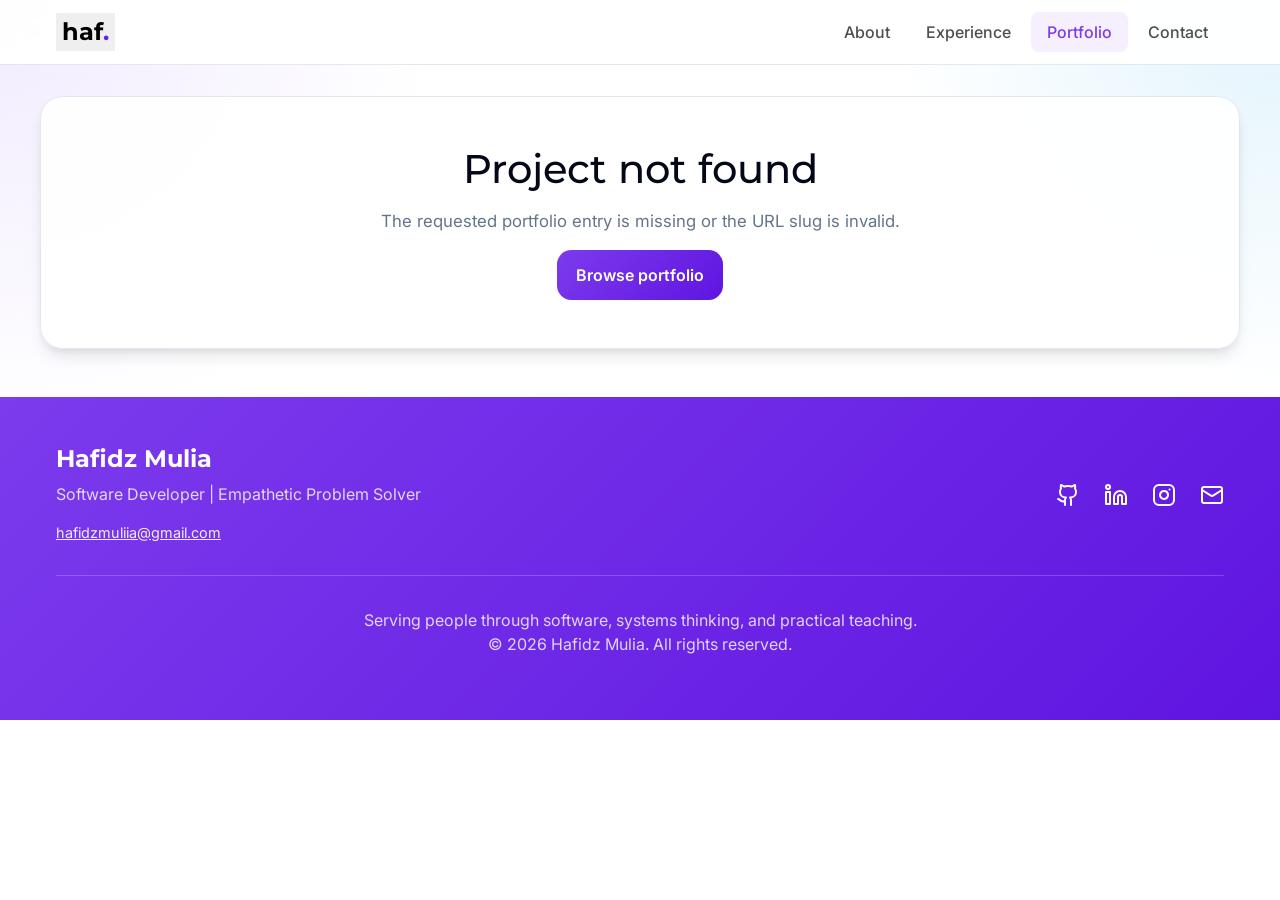
==== commit f7f32909: "update" ====
--- a/_haf_sync/porto-show.html
+++ b/_haf_sync/porto-show.html
@@ -19,19 +19,13 @@
     <link rel="icon" type="image/png" href="img/logo.png">
 </head>
 <body class="detail-page">
-    <nav class="detail-nav">
-        <div class="container detail-nav-inner">
-            <a class="detail-backlink font-montserrat" href="index.html#projects">
-                <span>&larr;</span>
-                <span>Back to portfolio</span>
-            </a>
-            <a class="nav-brand font-montserrat" href="index.html">haf<span class="text-gradient">.</span></a>
-        </div>
-    </nav>
+    <div id="site-header"></div>
 
     <main id="project-detail-root"></main>
 
+    <script src="js/layout.js"></script>
     <script src="js/project-data.js"></script>
     <script src="js/porto-show.js"></script>
+    <div id="site-footer"></div>
 </body>
 </html>
--- a/_haf_sync/css/style.css
+++ b/_haf_sync/css/style.css
@@ -463,7 +463,7 @@
   }
   
   .hero-description {
-    font-size: 0.95rem;
+    font-size: 0.9rem !important;
   }
   
   .section-title {
@@ -662,6 +662,7 @@
 .btn-secondary:hover {
   background-color: var(--accent);
   box-shadow: var(--shadow-lg);
+  color: var(--foreground);
 }
 
 /* Section Styles */
@@ -931,18 +932,31 @@
 .project-image-container {
   position: relative;
   overflow: hidden;
-  aspect-ratio: 16 / 9;
+  aspect-ratio: 4 / 3;
+  background: #fff;
+  display: flex;
+  align-items: center;
+  justify-content: center;
 }
 
 .project-image {
   width: 100%;
   height: 100%;
-  object-fit: cover;
+  object-fit: contain;
+  object-position: center;
+  display: block;
+  background: #fff;
   transition: var(--transition-smooth);
 }
 
 .project-card:hover .project-image {
-  transform: scale(1.1);
+  width: 100%;
+  height: 100%;
+  object-fit: contain;
+  object-position: center;
+  display: block;
+  background: #fff;
+  transition: var(--transition-smooth);
 }
 
 .project-overlay {
@@ -1571,7 +1585,7 @@
   border-radius: 1.2rem;
   background: hsl(220, 22%, 97%);
   border: 1px solid var(--border);
-  min-height: 360px;
+  min-height: auto;
 }
 
 .carousel-track {
@@ -1588,11 +1602,16 @@
 .carousel-media,
 .carousel-placeholder {
   width: 100%;
-  min-height: 360px;
+  height: auto;
+  min-height: auto;
 }
 
 .carousel-media {
-  object-fit: cover;
+  display: block;
+  max-width: 100%;
+  height: auto;
+  object-fit: contain;
+  aspect-ratio: auto;
 }
 
 .carousel-placeholder {
@@ -1788,3 +1807,261 @@
     font-size: 0.9rem;
   }
 }
+
+/* ===== Premium Detail v2 (porto-show) ===== */
+.detail-shell-v2{padding:2rem 0 3rem;max-width:1200px}
+.detail-hero-v2{background:#fff;border:1px solid var(--border);border-radius:1.6rem;padding:2rem;box-shadow:0 12px 40px rgba(15,23,42,.06);margin-bottom:1.4rem}
+.detail-eyebrow-v2{color:#7c3aed;font-weight:700;letter-spacing:.08em;text-transform:uppercase;font-size:.78rem;margin:0 0 .6rem}
+.detail-title-v2{font-size:clamp(1.9rem,4vw,3rem);line-height:1.05;margin:0 0 .5rem;font-weight:700}
+.detail-summary-v2{color:var(--muted-foreground);font-size:1.06rem;max-width:760px;margin:0 0 1.1rem;line-height:1.6}
+.detail-pills-v2{display:flex;flex-wrap:wrap;gap:.6rem;margin-bottom:1.1rem}
+.detail-pill-v2{display:inline-flex;align-items:center;gap:.4rem;padding:.5rem .85rem;border-radius:999px;background:#fff;border:1px solid var(--border);font-weight:600;font-size:.84rem;box-shadow:0 4px 14px rgba(15,23,42,.04)}
+.detail-pill-v2 .dot{width:.5rem;height:.5rem;border-radius:50%;background:#22c55e}
+.detail-pill-v2.tone{background:rgba(124,58,237,.08);border-color:rgba(124,58,237,.18);color:#5b21b6}
+.detail-pill-v2.live{background:#f0fdf4;border-color:#bbf7d0;color:#166534}
+.detail-actions-v2{display:flex;flex-wrap:wrap;gap:.7rem}
+.btn-v2{display:inline-flex;align-items:center;justify-content:center;gap:.4rem;min-height:2.9rem;padding:.7rem 1.15rem;border-radius:999px;font-weight:700;font-size:.92rem;text-decoration:none;transition:var(--transition-smooth);border:1px solid transparent;cursor:pointer}
+.btn-primary-v2{background:linear-gradient(135deg,#7c3aed,#4f46e5);color:#fff;box-shadow:0 10px 20px rgba(124,58,237,.24)}
+.btn-primary-v2:hover{transform:translateY(-1px);box-shadow:0 14px 28px rgba(124,58,237,.3)}
+.btn-secondary-v2{background:#fff;border-color:var(--border);color:var(--foreground)}
+.btn-secondary-v2:hover{border-color:rgba(124,58,237,.3);color:#5b21b6}
+.btn-ghost-v2{background:rgba(124,58,237,.08);border-color:rgba(124,58,237,.18);color:#5b21b6}
+.btn-disabled-v2{background:hsl(210,40%,96%);border:1px dashed var(--border);color:var(--muted-foreground);cursor:default}
+.detail-layout-v2{display:grid;grid-template-columns:minmax(0,1.7fr) 360px;gap:1.4rem;align-items:start}
+.card-v2{background:#fff;border:1px solid var(--border);border-radius:1.4rem;padding:1.4rem;box-shadow:0 10px 30px rgba(15,23,42,.05); margin-bottom:1.4rem;display:grid;gap:.9rem}
+.card-v2-head{margin-bottom:1rem}
+.card-v2-head .kicker{color:#7c3aed;font-weight:700;letter-spacing:.06em;text-transform:uppercase;font-size:.75rem}
+.card-v2-head h2{font-size:1.45rem;font-weight:700;margin:.25rem 0 0}
+.card-v2-head h3{font-size:1.1rem}
+.card-v2 .muted{color:var(--muted-foreground);font-size:.9rem;margin:.25rem 0 0}
+.prose-v2 p{color:var(--muted-foreground);line-height:1.7;margin:0 0 .8rem}
+.highlights-v2{list-style:none;padding:0;margin:0;display:grid;gap:.9rem}
+.highlights-v2 li{display:flex;gap:.9rem;align-items:flex-start}
+.highlights-v2 .num{flex:0 0 2.1rem;height:2.1rem;display:grid;place-items:center;border-radius:999px;background:linear-gradient(135deg,#7c3aed,#4f46e5);color:#fff;font-weight:700;font-size:.85rem}
+.meta-v2{display:grid;gap:0}
+.meta-v2>div{display:grid;grid-template-columns:1fr;gap:.2rem;padding:.85rem 0;border-bottom:1px solid var(--border)}
+.meta-v2>div:last-child{border-bottom:none}
+.meta-v2 dt{color:var(--muted-foreground);font-size:.75rem;letter-spacing:.06em;text-transform:uppercase;font-weight:700}
+.meta-v2 dd{margin:0;font-weight:600;word-break:break-word}
+.meta-v2 a{color:#5b21b6;text-decoration:none}
+.meta-v2 a:hover{text-decoration:underline}
+.tags-v2{display:flex;flex-wrap:wrap;gap:.5rem}
+.tag-v2{padding:.3rem .6rem;border-radius:999px;background:rgba(124,58,237,.1);color:#5b21b6;font-weight:600;font-size:.78rem}
+
+.card-gallery-v2 .gallery-v2{display:grid;gap:.9rem}
+.gallery-stage-v2{position:relative;overflow:hidden;border-radius:1.2rem;background:hsl(220,22%,97%);border:1px solid var(--border)}
+.gallery-track-v2{display:flex;transition:transform .35s ease}
+.gallery-slide-v2{min-width:100%;display:grid;gap:0}
+.gallery-img-v2{width:100%;height:auto;display:block;object-fit:contain;aspect-ratio:auto;max-height:70vh;background:#fff}
+.gallery-caption-v2{padding:.9rem 1rem;background:#fff;border-top:1px solid var(--border)}
+.gallery-caption-v2 strong{display:block;font-size:.98rem}
+.gallery-caption-v2 span{color:var(--muted-foreground);font-size:.88rem}
+.gallery-placeholder-v2{padding:2rem;text-align:center;display:grid;gap:.6rem;background:linear-gradient(135deg,rgba(139,92,246,.12),rgba(14,165,233,.12)),#fff;min-height:320px;place-items:center}
+.gallery-nav-v2{position:absolute;top:50%;transform:translateY(-50%);width:2.6rem;height:2.6rem;border-radius:999px;border:1px solid var(--border);background:rgba(255,255,255,.95);backdrop-filter:blur(8px);cursor:pointer;display:grid;place-items:center;box-shadow:0 8px 20px rgba(15,23,42,.12)}
+.gallery-nav-v2.prev{left:.7rem}
+.gallery-nav-v2.next{right:.7rem}
+.gallery-bar-v2{display:flex;align-items:center;justify-content:space-between;gap:.8rem;flex-wrap:wrap}
+.gallery-count-v2{font-weight:700;font-size:.85rem;color:var(--muted-foreground)}
+.gallery-dots-v2{display:flex;gap:.4rem}
+.g-dot{width:.7rem;height:.7rem;border-radius:999px;border:none;background:hsl(214,31%,88%);cursor:pointer}
+.g-dot.on{background:#7c3aed}
+.gallery-hint-v2{color:var(--muted-foreground);font-size:.85rem;white-space:nowrap;overflow:hidden;text-overflow:ellipsis;max-width:220px}
+@media(max-width:991px){.detail-layout-v2{grid-template-columns:1fr}}
+@media(max-width:640px){.detail-hero-v2{padding:1.25rem;border-radius:1.2rem}.detail-actions-v2 .btn-v2{flex:1 1 100%;justify-content:center}.gallery-img-v2{max-height:55vh}}
+
+.sticky-v2{position:static !important; top:auto !important;}
+
+/* unified header offset for porto-show */
+body.detail-page{padding-top:4rem}
+
+/* mobile showcase: height follows image, white pillarbox */
+.is-mobile-showcase .project-image-container.is-mobile-container,
+.is-mobile-showcase .project-image-container {
+  position: relative;
+  overflow: hidden;
+  aspect-ratio: 4 / 3;
+  background: #fff;
+  display: flex;
+  align-items: center;
+  justify-content: center;
+}
+.is-mobile-showcase .project-image-mobile{width:100%;height:auto !important;object-fit:contain !important;aspect-ratio:auto !important;display:block;max-height:none;}
+.project-image-mobile{background:#fff}
+.card-v2 h2, .card-v2 h3, .detail-title-v2, .detail-eyebrow-v2 {font-family:'Montserrat', sans-serif;}
+.meta-v2 dt{font-family:'Inter', sans-serif; font-size:.75rem;}
+.meta-v2 dd{font-family:'Inter', sans-serif; font-size:.95rem; font-weight:600;}
+.card-v2 .kicker{font-family:'Inter', sans-serif;}
+
+
+
+.card-v2 .muted{font-family:'Inter', sans-serif;}
+
+/* essentials & build system same font as narrative project overview */
+.meta-v2 dt, .meta-v2 dd, .prose-v2 p, .highlights-v2 li{font-family:'Inter', sans-serif;}
+.meta-v2 dt{font-size:1rem; font-weight:400; line-height:1.7; color:var(--muted-foreground); text-transform:none; letter-spacing:0;}
+.meta-v2 dd{font-size:1rem; font-weight:400; line-height:1.7; color:var(--muted-foreground);}
+.meta-v2 dt+dd{margin-top:.1rem}
+
+/* final: all detail text same as narrative */
+.prose-v2 p, .highlights-v2 li, .highlights-v2 li span, .meta-v2 dt, .meta-v2 dd{font-family:'Inter', sans-serif; font-size:1rem; font-weight:400; line-height:1.7; color:var(--muted-foreground);}
+.meta-v2 dt{letter-spacing:0; text-transform:none;}
+.meta-v2 dd a{font-weight:400;}
+
+/* center Project Catalog header (index) */
+.projects-header{display:flex;flex-direction:column;align-items:center;justify-content:center;text-align:center;gap:.6rem;margin-bottom:1.2rem}
+.projects-header>div{max-width:720px;text-align:center}
+.projects-header .section-title{margin-bottom:.4rem;text-align:center}
+.projects-header .projects-intro{margin:0 auto;text-align:center;max-width:640px}
+.projects-header .projects-count{margin:0;text-align:center;align-self:center}
+
+/* mobile filter: horizontal scroll instead of 4-row wrap */
+@media (max-width: 767px) {
+  .project-filter-bar{
+    flex-wrap: nowrap !important;
+    overflow-x: auto;
+    overflow-y: hidden;
+    -webkit-overflow-scrolling: touch;
+    scrollbar-width: none;
+    gap: .5rem !important;
+    padding-bottom: .5rem;
+    scroll-snap-type: x proximity;
+    -ms-overflow-style: none;
+  }
+  .project-filter-bar::-webkit-scrollbar{display:none}
+  .project-filter-btn{flex:0 0 auto; white-space:nowrap; scroll-snap-align:start; padding:.55rem .9rem; font-size:.85rem;}
+  .projects-grid{gap:1rem}
+}
+
+/* filter arrows left/right */
+.filter-wrap{position:relative;display:flex;align-items:center;gap:.5rem}
+.filter-arrow{flex:0 0 2.2rem;width:2.2rem;height:2.2rem;border-radius:999px;border:1px solid var(--border);background:#fff;display:grid;place-items:center;cursor:pointer;box-shadow:0 4px 12px rgba(15,23,42,.08);font-weight:700}
+.filter-arrow:hover{border-color:rgba(124,58,237,.3);color:var(--primary)}
+.filter-arrow:disabled{opacity:.35;cursor:default}
+.project-filter-bar{scroll-behavior:smooth}
+@media(min-width:768px){.filter-arrow{display:none}}
+
+/* ===== Modern Segmented Tabs for #project-filter-bar ===== */
+.project-filter-bar{
+  display:flex !important;
+  flex-wrap:nowrap !important;
+  gap:0 !important;
+  margin-bottom:1.5rem !important;
+  overflow-x:auto !important;
+  overflow-y:hidden !important;
+  white-space:nowrap !important;
+  -webkit-overflow-scrolling:touch;
+  scrollbar-width:none !important;
+  -ms-overflow-style:none;
+  border-bottom:1px solid var(--border) !important;
+  padding-bottom:0 !important;
+  align-items:stretch;
+}
+.project-filter-bar::-webkit-scrollbar{display:none !important}
+.project-filter-btn{
+  flex:0 0 auto !important;
+  background:transparent !important;
+  border:none !important;
+  border-bottom:2px solid transparent !important;
+  border-radius:0 !important;
+  padding:.9rem 1.1rem !important;
+  font-size:.88rem !important;
+  font-weight:500 !important;
+  color:hsl(215,16%,47%) !important;
+  cursor:pointer;
+  white-space:nowrap !important;
+  transition:color .2s, border-color .2s, background .2s !important;
+  margin-bottom:-1px !important;
+  box-shadow:none !important;
+  line-height:1.2;
+}
+.project-filter-btn:hover{color:var(--foreground) !important; background:transparent !important;}
+.project-filter-btn.active{
+  background:transparent !important;
+  color:var(--primary) !important;
+  border-bottom-color:var(--primary) !important;
+  font-weight:600 !important;
+  box-shadow:none !important;
+}
+.filter-divider{
+  flex:0 0 1px;
+  width:1px;
+  height:1.2rem;
+  background:var(--border);
+  align-self:center;
+  margin:0 .6rem;
+  display:block;
+}
+/* keep filter-wrap arrows but make them subtle for tabs */
+.filter-wrap .filter-arrow{display:none}
+@media(max-width:767px){
+  .project-filter-bar{gap:0 !important; padding-bottom:0 !important;}
+  .project-filter-btn{padding:.85rem 1rem !important; font-size:.85rem !important;}
+  .filter-divider{margin:0 .4rem}
+}
+
+.nav-email{font-weight:600}
+.nav-email:hover{color:var(--primary) !important}
+@media(max-width:767px){
+  .nav-email{width:100%;text-align:left;padding:.75rem 1rem;border-radius:.5rem}
+  .nav-email:hover{background:rgba(124,58,237,.05)}
+}
+.lang-switch button.active{background:var(--primary) !important;color:#fff !important;border-color:var(--primary) !important}
+
+/* Enhanced mobile UI for portfolio.html toolbar + filter */
+@media(max-width:767px){
+  .portfolio-hero{padding:5.5rem 0 1.2rem}
+  .portfolio-toolbar{gap:1rem !important; align-items:stretch !important}
+  .portfolio-search{flex:1 1 auto !important; max-width:100% !important;}
+  .portfolio-search input{height:2.9rem !important; font-size:.92rem !important; padding-left:2.4rem !important; border-radius:999px !important;}
+  .portfolio-search svg{left:.85rem !important; width:16px !important; height:16px !important;}
+  .portfolio-sort{flex-direction:row !important; align-items:center !important; justify-content:space-between !important; gap:.6rem !important; flex-wrap:nowrap !important;}
+  .portfolio-sort label{font-size:.75rem !important; letter-spacing:.07em !important;}
+  .portfolio-sort select{flex:1 1 auto !important; min-width:0 !important; height:2.7rem !important; font-size:.88rem !important; border-radius:999px !important; padding:.5rem .9rem !important;}
+  .portfolio-meta{font-size:.82rem !important; text-align:right !important; white-space:nowrap !important; flex:0 0 auto !important;}
+  .project-filter-bar{margin:0 -0.75rem !important; padding:0 0.75rem .2rem !important; gap:0 !important; border-bottom:1px solid var(--border) !important;}
+  .project-filter-btn{padding:.8rem .9rem !important; font-size:.84rem !important;}
+  .filter-divider{margin:0 .35rem !important}
+  /* portfolio grid cards tighter */
+  .projects-grid{gap:1rem !important}
+  .project-content{padding:1.1rem !important}
+}
+/* Detail page mobile polish */
+@media(max-width:767px){
+  .detail-shell-v2{padding:1.2rem 0 2rem !important}
+  .detail-hero-v2{padding:1.3rem !important; border-radius:1.2rem !important}
+  .detail-title-v2{font-size:1.85rem !important; line-height:1.15 !important}
+  .detail-summary-v2{font-size:.98rem !important}
+  .detail-pills-v2{gap:.45rem !important}
+  .detail-pill-v2{padding:.4rem .7rem !important; font-size:.8rem !important}
+  .detail-actions-v2{gap:.5rem !important}
+  .detail-actions-v2 .btn-v2{flex:1 1 calc(50% - .25rem); min-height:2.7rem !important; font-size:.88rem !important; padding:.6rem .9rem !important}
+  .card-v2{padding:1.15rem !important; border-radius:1.2rem !important}
+  .card-v2-head h2{font-size:1.25rem !important}
+  .gallery-stage-v2{border-radius:1rem !important}
+  .gallery-img-v2{max-height:52vh !important}
+  .gallery-nav-v2{width:2.2rem !important; height:2.2rem !important; font-size:.9rem !important}
+  .gallery-bar-v2{flex-wrap:wrap !important; gap:.5rem !important}
+  .detail-layout-v2{gap:1rem !important}
+}
+
+/* Shopee-like 2-col grid on mobile: hide description, show only kicker/title/role/tags */
+@media(max-width:767px){
+  .projects-grid{grid-template-columns:repeat(2, 1fr) !important; gap:.75rem !important;}
+  .project-card{border-radius:.9rem !important; overflow:hidden !important;}
+  .project-card .project-image-container{aspect-ratio:1/1 !important;}
+  .project-card .project-content{padding:.75rem !important;}
+  .project-card .project-kicker{font-size:.68rem !important; margin-bottom:.2rem !important; letter-spacing:.03em !important;}
+  .project-card .project-title{font-size:.88rem !important; line-height:1.25 !important; margin-bottom:.2rem !important; display:-webkit-box; -webkit-line-clamp:2; -webkit-box-orient:vertical; overflow:hidden; min-height:2.2rem;}
+  .project-card .project-roleline{font-size:.74rem !important; margin-bottom:.45rem !important; white-space:nowrap; overflow:hidden; text-overflow:ellipsis;}
+  .project-card .project-description{display:none !important;}
+  .project-card .project-meta{display:none !important;}
+  .project-card .project-links{display:none !important;}
+  .project-card .project-tags{gap:.3rem !important; margin-bottom:0 !important; flex-wrap:wrap !important;}
+  .project-card .project-tag{font-size:.62rem !important; padding:.18rem .38rem !important; border-radius:.3rem !important;}
+  .project-card .project-tag:nth-child(n+4){display:none !important;}
+  .project-card .project-status-badge{font-size:.65rem !important; padding:.25rem .5rem !important; top:.5rem !important; right:.5rem !important;}
+}
+@media(max-width:480px){
+  .projects-grid{gap:.6rem !important;}
+  .project-card .project-content{padding:.6rem !important;}
+}
